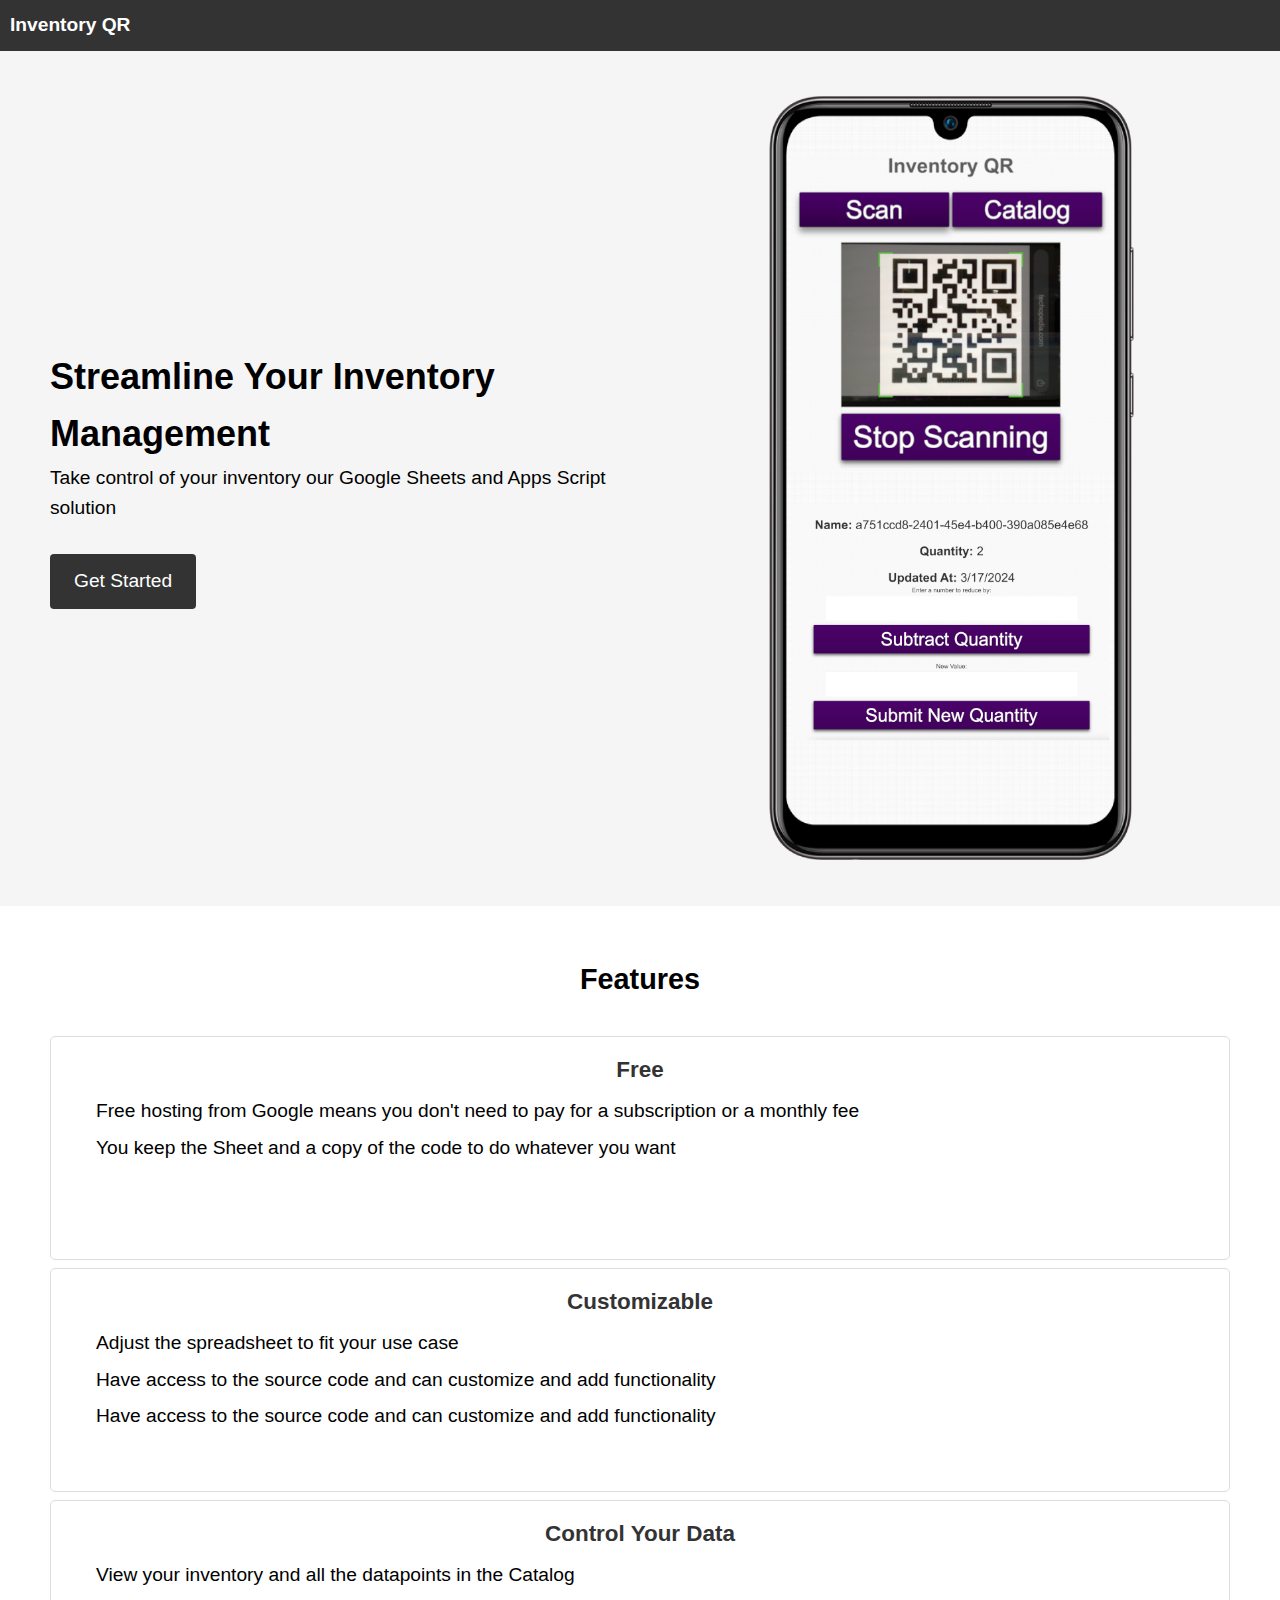
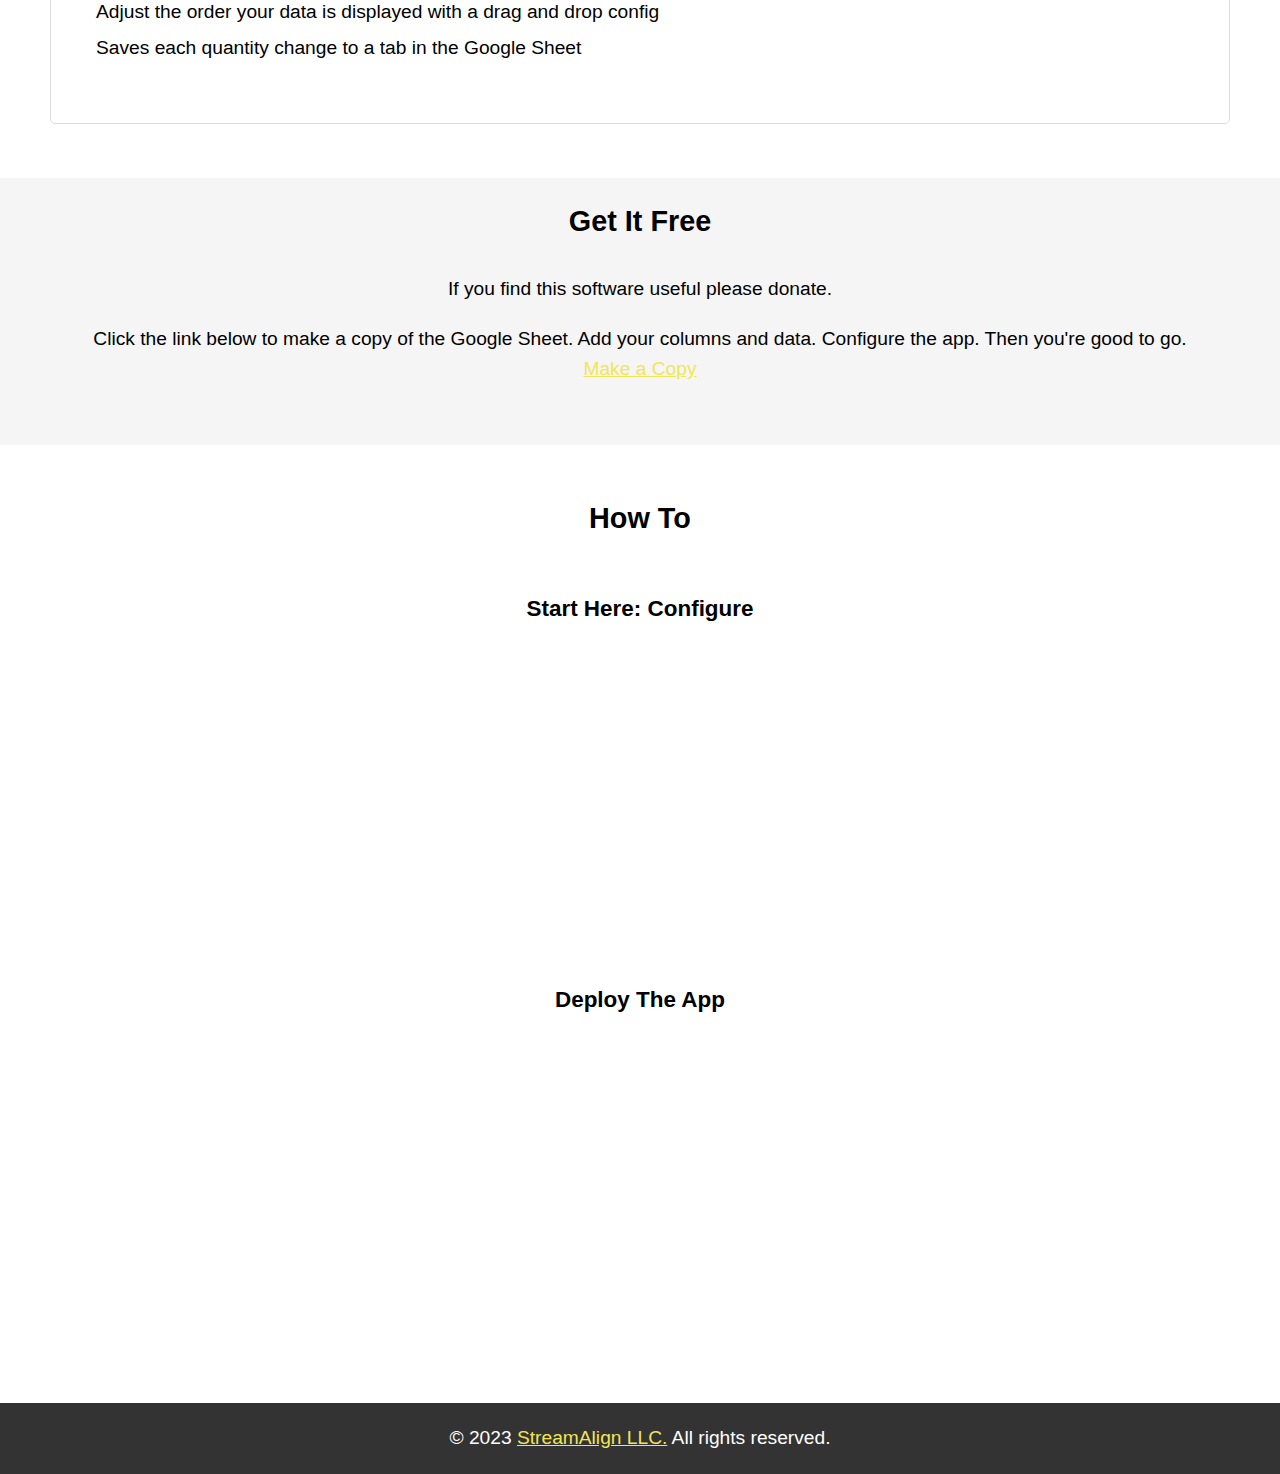
==== index.html @ 80622586 "feat(index): anchor color add anchor to streamalign site" ====
<!DOCTYPE html>
<html lang="en">

<head>
    <meta charset="UTF-8">
    <meta name="viewport" content="width=device-width, initial-scale=1.0">
    <title>Inventory App with Google Sheets</title>
    <link rel="stylesheet" href="styles.css">
</head>

<body>
    <header>
        <nav>
            <div class="logo">Inventory QR</div>
        </nav>
    </header>

    <main>
        <section class="hero">
            <div class="hero-content">
                <h1>Streamline Your Inventory Management</h1>
                <p>Take control of your inventory our Google Sheets and Apps Script solution</p>
                <a href="#getItFree" class="cta-btn">Get Started</a>
            </div>
            <div class="hero-image">
                <img src="phone2.png" alt="Inventory App">
            </div>
        </section>

        <section class="features">
            <h2>Features</h2>
            <div class="features-container">
                <div class="feature-item">
                    <h3>Free</h3>
                    <div class="feature-item-body">
                        <ul>
                            <li>Free hosting from Google means you don't need to pay for a subscription or a monthly fee</li>
                            <li>You keep the Sheet and a copy of the code to do whatever you want</li>
                        </ul>
                    </div>
                </div>

                <div class="feature-item">
                    <h3>Customizable</h3>
                    <div>
                        <ul>
                            <li>Adjust the spreadsheet to fit your use case</li>
                            <li>Have access to the source code and can customize and add functionality</li>
                            <li>Have access to the source code and can customize and add functionality</li>
                        </ul>
                    </div>
                </div>
                
                <div class="feature-item">
                        <h3>Control Your Data</h3>
                        <div class="feature-item-body">
                            <ul>
                                <li>View your inventory and all the datapoints in the Catalog</li>
                                <li>Adjust the order your data is displayed with a drag and drop config</li>
                                <li>Saves each quantity change to a tab in the Google Sheet</li>
                            </ul>
                        </div>
                    </div>
            </div>
        </section>


        <section id="getItFree" class="cta">
            <h2>Get It Free</h2>
            <div class="testimonial">
                <section><p>If you find this software useful please donate.</p></section>
                <section>
                    <p>Click the link below to make a copy of the Google Sheet. Add your columns and data. Configure the
                        app. Then
                        you're good to go.</p>
                    <a href="https://docs.google.com/spreadsheets/d/1C4xW5SJRwHfSKHa8qLurncrqwByBLOM_CRbn1liE3xE/copy">Make
                        a Copy</a>
                </section>
            </div>
        </section>

        <section class="features">
            <h2>How To</h2>
            <div class="features-container">
                <div class="feature-item-video">
                    <h3>Start Here: Configure</h3>
                    <div class="responsive-iframe">
                        <iframe src="https://www.youtube.com/embed/zCBv47qmKzY" title="Get Started with Inventory QR" frameborder="0" allow="accelerometer; autoplay; clipboard-write; encrypted-media; gyroscope; picture-in-picture" allowfullscreen></iframe>

                    </div>
                </div>

                <div class="feature-item-video">
                    <h3>Deploy The App</h3>
                    <div class="responsive-iframe">
                        <iframe src="https://www.youtube.com/embed/4u5PqYzSaCQ" title="Deploy Inventory QR Web Application" frameborder="0" allow="accelerometer; autoplay; clipboard-write; encrypted-media; gyroscope; picture-in-picture" allowfullscreen></iframe>

                    </div>
                </div>
                
                <!-- <div class="feature-item">
                    <h3>How To Use</h3>
                    <div class="feature-item-body">
                        Show scan
                        Show change quantity
                        Show catalog

                    </div>
                </div> -->
            </div>

        </section>
    </main>

    <footer>
        <p>&copy; 2023 <a href="http://streamalign.io">StreamAlign LLC.</a> All rights reserved.</p>
    </footer>

    <script src='https://storage.ko-fi.com/cdn/scripts/overlay-widget.js'></script>
    <script>
        kofiWidgetOverlay.draw('howardluong', {
            'type': 'floating-chat',
            'floating-chat.donateButton.text': 'Donate',
            'floating-chat.donateButton.background-color': '#00b9fe',
            'floating-chat.donateButton.text-color': '#fff'
        });
    </script>
</body>

</html>
---- styles.css ----
/* Reset and general styles */
* {
    box-sizing: border-box;
    margin: 0;
    padding: 0;
}

body {
    font-family: Arial, sans-serif;
    line-height: 1.6;
    font-size: 1.2em;
}

/* Header styles */
header {
    background-color: #333;
    color: #fff;
    padding: 10px;
}

nav {
    display: flex;
    justify-content: space-between;
    align-items: center;
}

.logo {
    font-weight: bold;
}

.donate-btn {
    background-color: #fff;
    color: #333;
    text-decoration: none;
    padding: 8px 16px;
    border-radius: 4px;
}

/* Hero section styles */
.hero {
    display: flex;
    justify-content: center;
    align-items: center;
    padding: 50px;
    background-color: #f5f5f5;

    height: 95vh;
}

.hero-content {
    max-width: 50%;
    margin-right: 2rem;
}

.hero-content h1 {
    font-size: 36px;
}

.hero-content p {
    margin-bottom: 30px;
}

.cta-btn {
    display: inline-block;
    background-color: #333;
    color: #fff;
    text-decoration: none;
    padding: 12px 24px;
    border-radius: 4px;
}

.cta {
    background-color: #f5f5f5;
    padding: 20px;
    text-align: center;

}

.cta h2 {
    margin-bottom: 30px;
}


/* Features section styles */
.features {
    padding: 50px;
    text-align: center;
}

.features-container {
    display: flex;
    align-items: center;
    justify-content: center;
}

.features h2 {
    margin-bottom: 30px;
}

.features ul {
    list-style: none;
}

.features li {
    margin: 10px 20px 0px 0px;
    line-height: 1.4em;
}

/* Testimonials section styles */
.testimonials {
    padding: 50px;
    background-color: #f5f5f5;
    text-align: center;
}

.testimonial blockquote {
    font-style: italic;
    margin-bottom: 20px;
}

.testimonial cite {
    font-weight: bold;
}

div.testimonial {
    margin-bottom: 40px;
}

.testimonial section  {
    margin-bottom: 1em;    
}

/* Footer styles */
footer {
    background-color: #333;
    color: #fff;
    padding: 20px;
    text-align: center;
}

.hero-image {
    display: flex;
    align-items: center;
    justify-content: center;
    img {
        width: 70%;
        max-width: 600px;
    }
}

/* Features section enhancements */
.feature-item {
    background-color: #fff;
    border: 1px solid #ddd;
    border-radius: 5px;
    padding: 15px 45px;
    margin-bottom: 20px;
    text-align: left;
    width: 35%;
    height: 20rem;
    margin: 0 1rem;
}

/* Responsive styles */
@media screen and (max-width: 1400px) {
    .features-container {
        display: flex;
        flex-direction: column;
        align-items: center;
        justify-content: center;
    }

    .feature-item {
        margin: .25rem;
        height: 14rem;
        width: 100%;
    }
}

@media screen and (max-width: 768px) {

    /* Adjustments for tablets and small screens */
    nav {
        flex-direction: column;
    }

    .hero {
        flex-direction: column;
        text-align: center;
    }

    .hero-content {
        max-width: 100%;
        margin-bottom: 20px;
        margin-right: 0;

    }

    .features ul {
        flex-direction: column;
    }

    .hero-image {
        img {
            width: 60%;
        }
    }

    .feature-item {
        margin: .25rem;
        height: 24rem;
        width: 100%;
    }

    .features-container {
        display: flex;
        flex-direction: column;
        align-items: center;
        justify-content: center;
    }
}

@media screen and (max-width: 480px) {

    /* Adjustments for mobile phones */
    header,
    .donate-btn,
    .cta-btn,
    footer {
        padding: 10px;
    }

    .hero {
        padding: 0px;
        justify-content: flex-start;
    }

    .features,
    .testimonials {
        padding: 20px;
    }

    .features li {
        margin: 10px 20px 0px 0px;
        line-height: 1.4em;
    }

    .hero-image {
        img {
            width: 40%;
        }
    }

    .feature-item {
        padding: 15px;
        height: 24rem;
        width: 100%;
    }

    .hero-content {
        max-width: 100%;
        margin-bottom: 20px;
        margin-right: 0;

    }

    .features-container {
        display: flex;
        flex-direction: column;
        align-items: center;
        justify-content: center;
    }
}

.feature-item h3 {
    color: #333;
    /* Darker text for heading */
    margin-bottom: 10px;
    /* Space below heading */
    text-align: center;
}

.feature-detail {
    background-color: #f9f9f9;
    /* Slightly different background for detail */
    padding: 10px;
    /* Padding for detail section */
    border-top: 1px solid #eee;
    /* Border to separate detail section */
    margin-top: 10px;
    /* Space above the detail section */
}

.feature-item-video {
    max-width: 560px; /* This limits the maximum width */
    width: 100%; /* Ensures it takes up max 100% of the parent width */
    margin: 20px;
}

.responsive-iframe {
    position: relative;
    width: 100%;
    padding-top: 56.25%; /* 16:9 Aspect Ratio */
}

.responsive-iframe iframe {
    position: absolute;
    top: 0;
    left: 0;
    width: 100%;
    height: 100%;
    border: 0;
}

a {
    color: #f2e555;
}
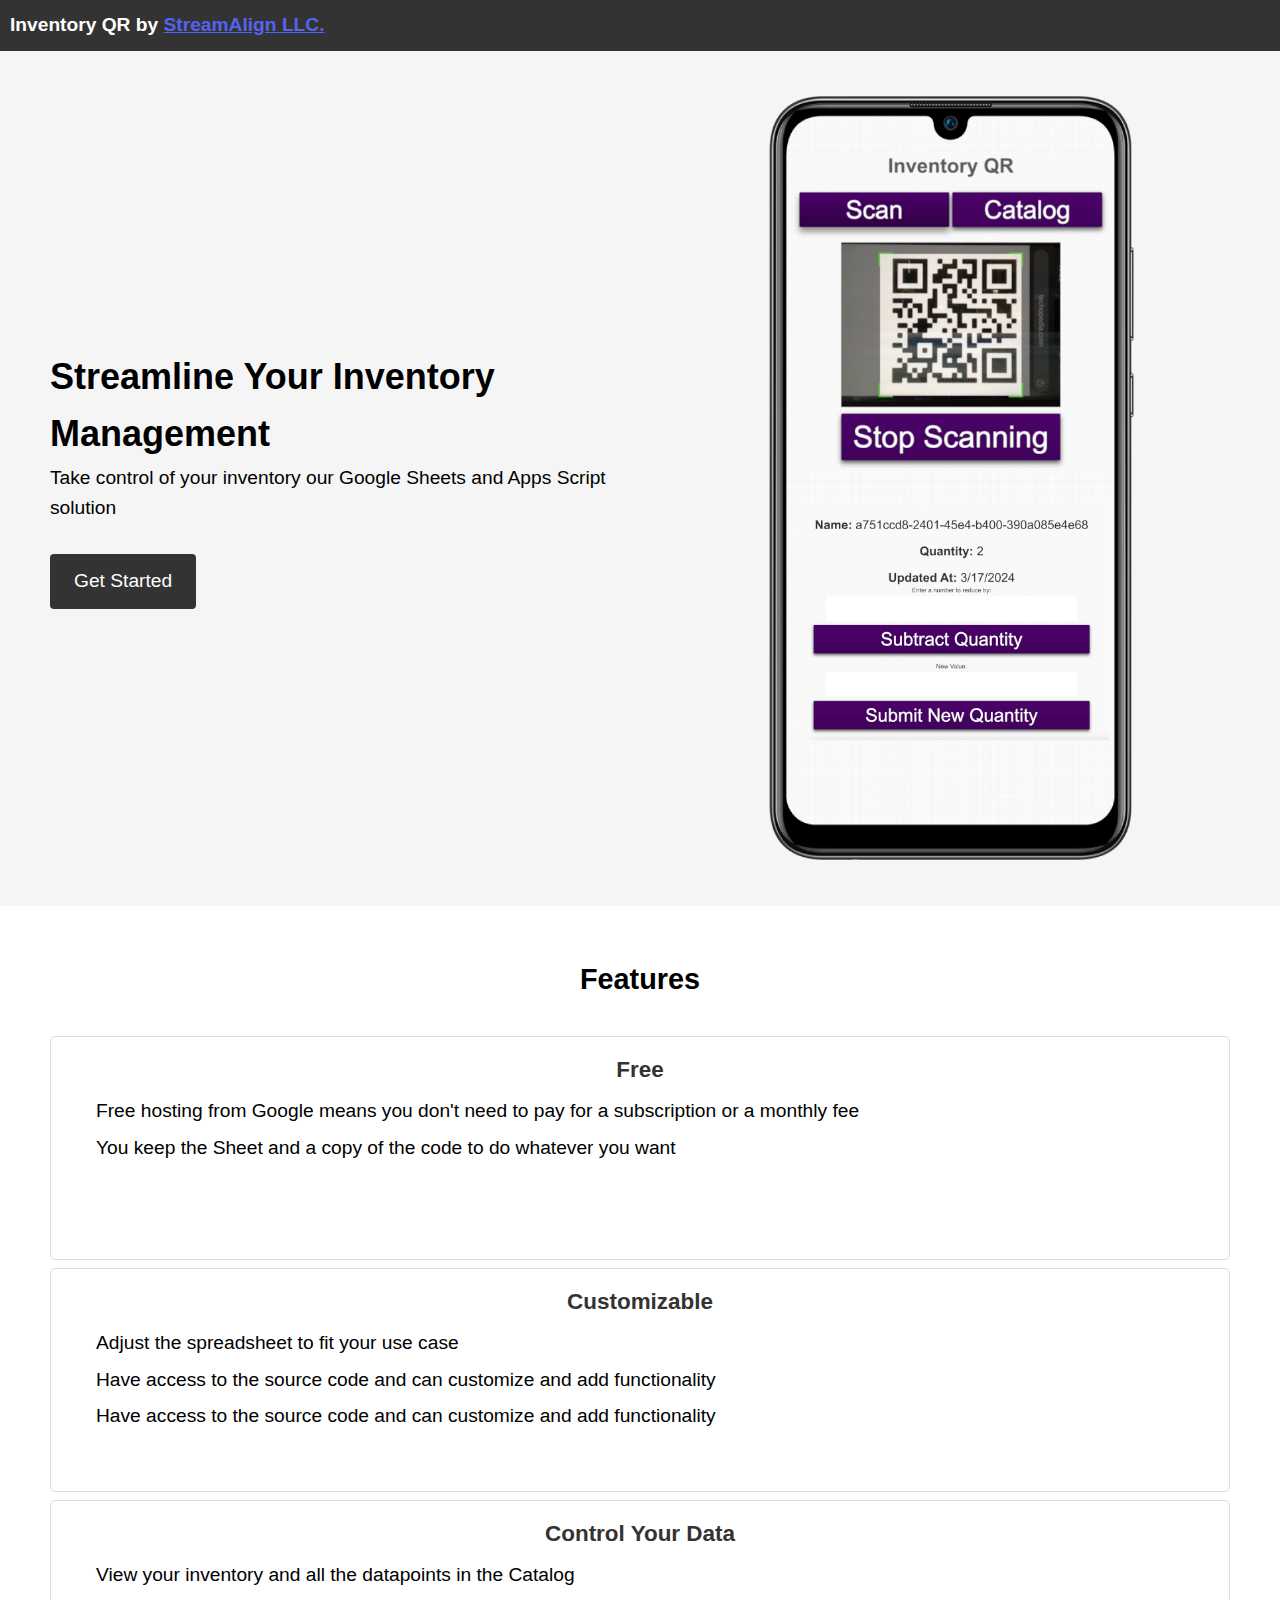
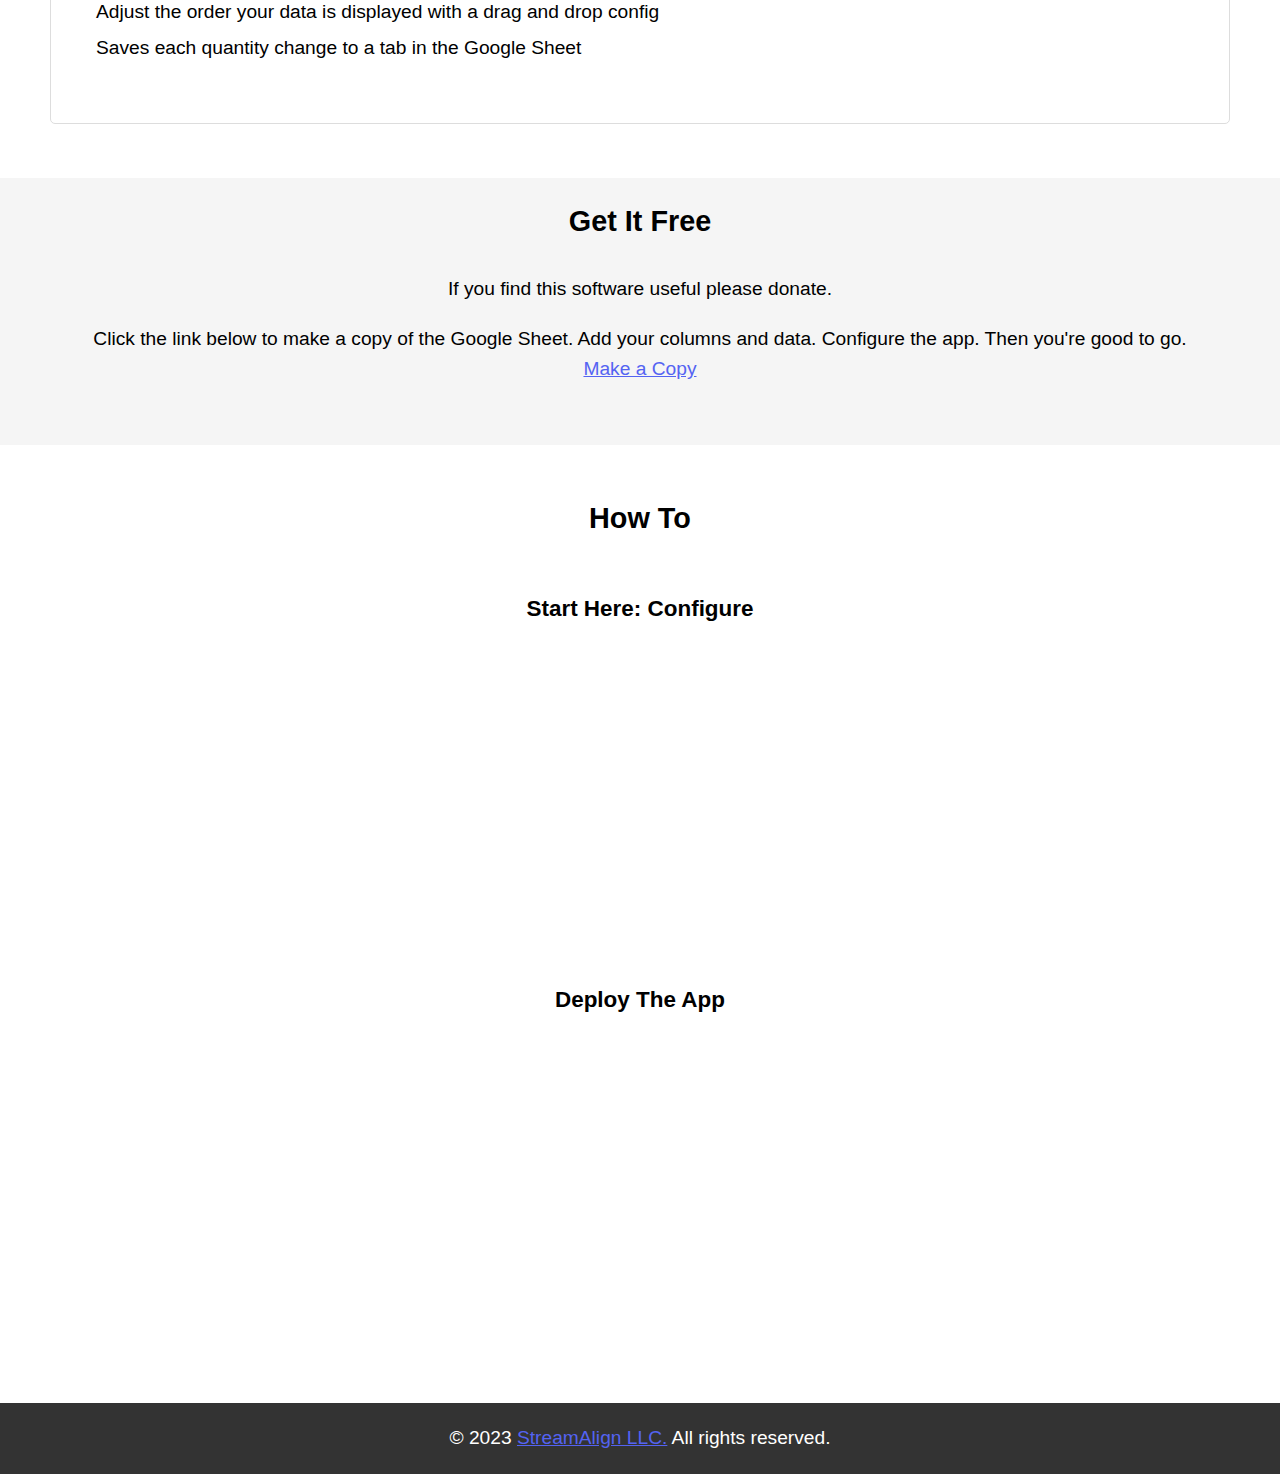
==== commit 11a811a8: "feat(index): add more streamalign links" ====
--- a/index.html
+++ b/index.html
@@ -11,7 +11,7 @@
 <body>
     <header>
         <nav>
-            <div class="logo">Inventory QR</div>
+            <div class="logo">Inventory QR by <a href="http://streamalign.io">StreamAlign LLC.</a></div>
         </nav>
     </header>
 
--- a/styles.css
+++ b/styles.css
@@ -313,5 +313,5 @@
 }
 
 a {
-    color: #f2e555;
+    color: #5463f2;
 }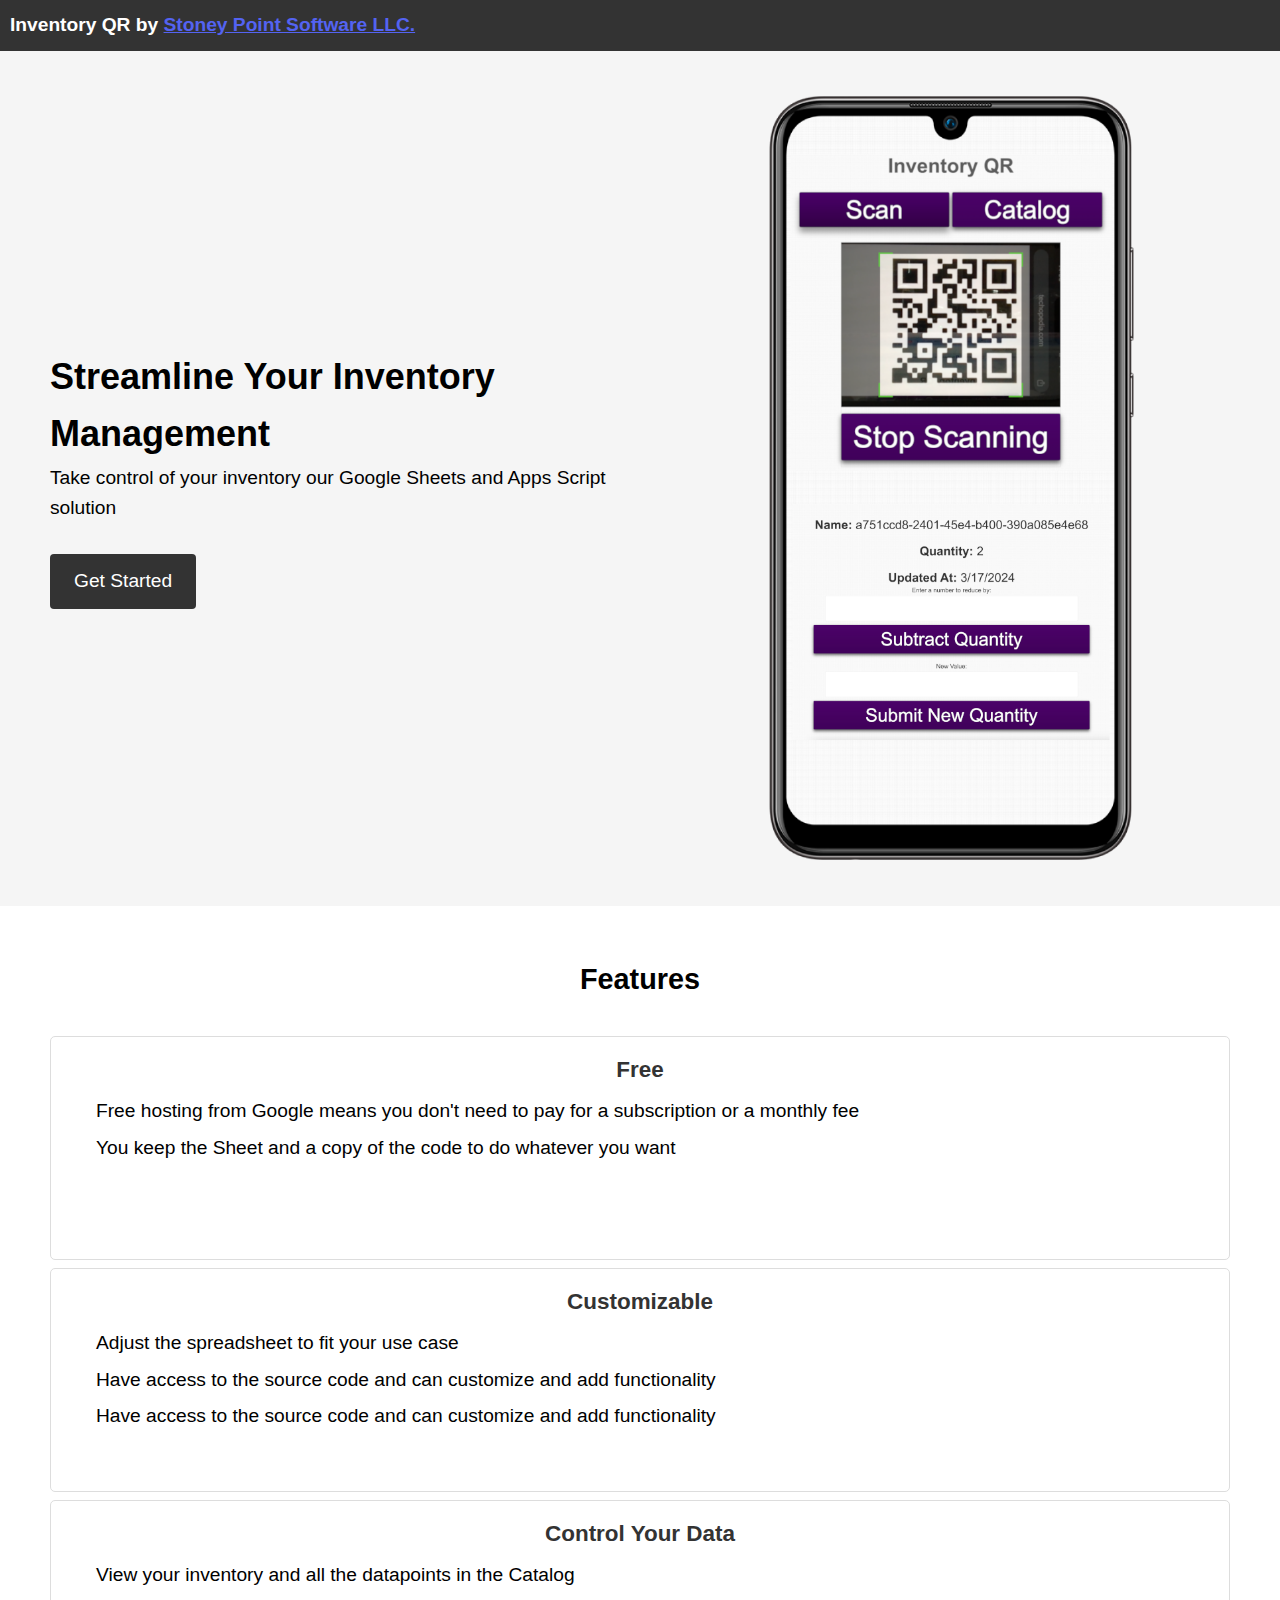
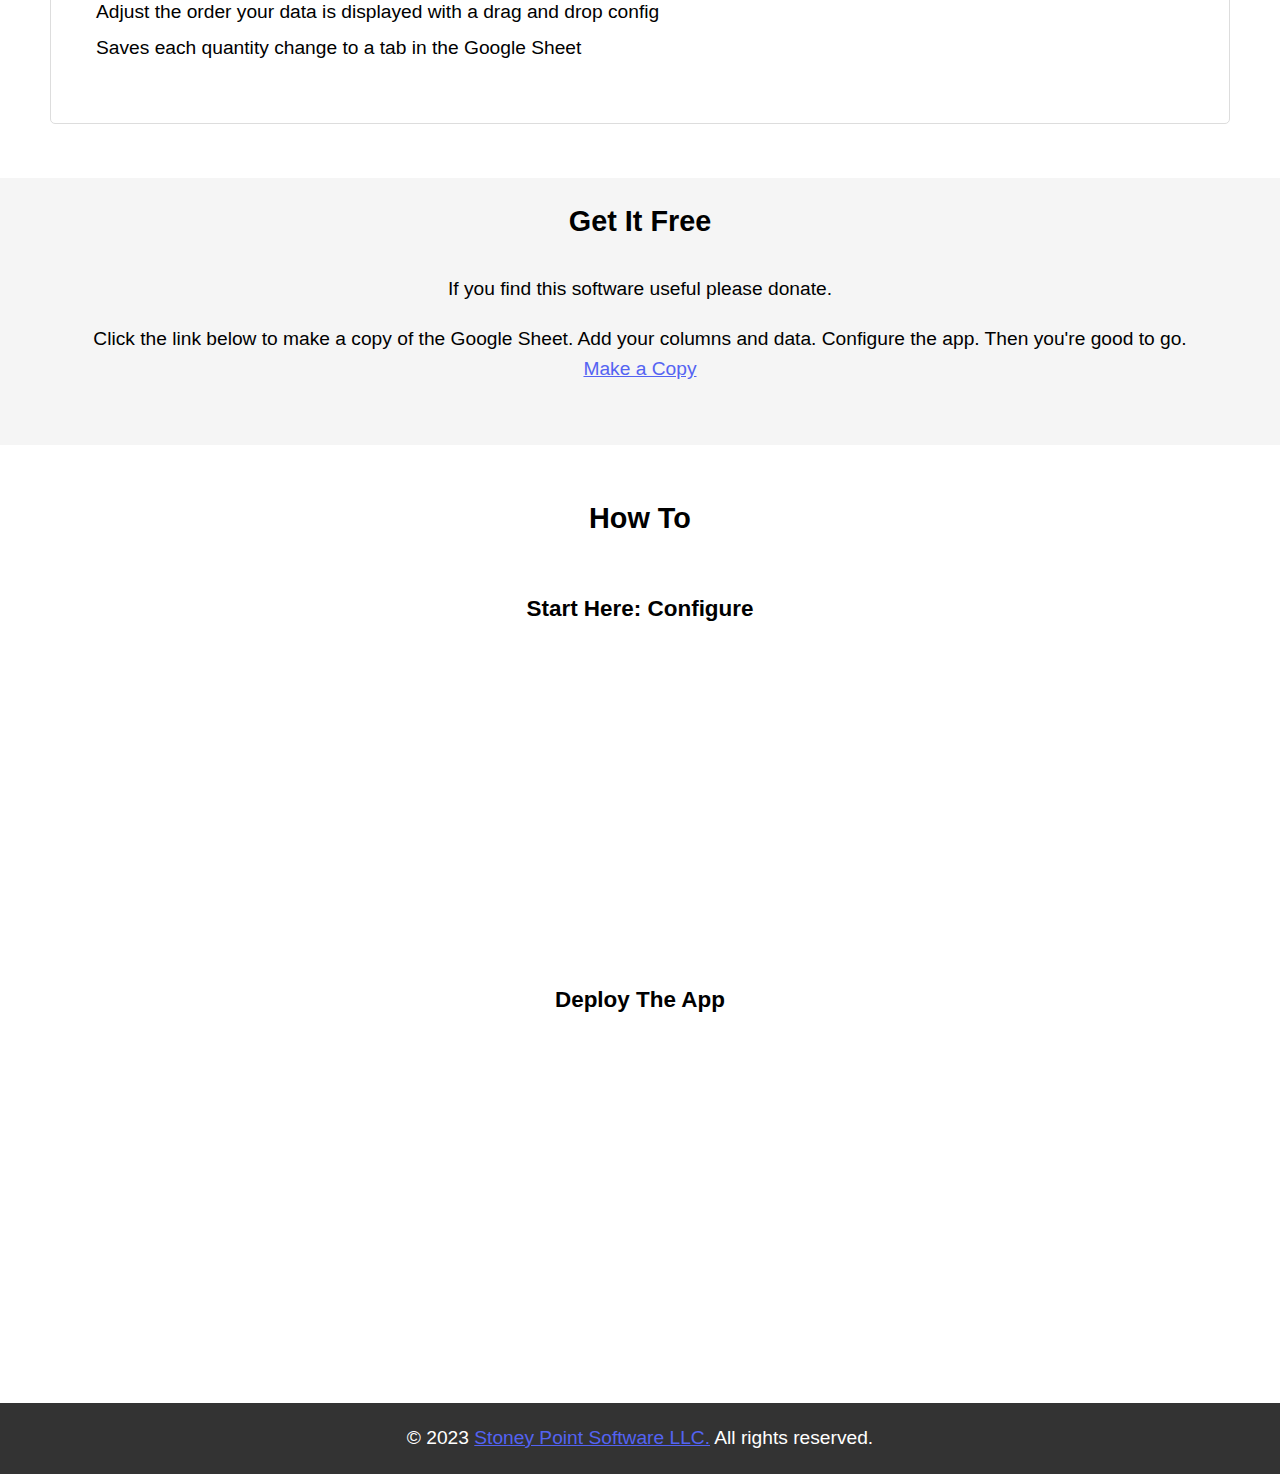
==== commit c9a816cd: "feat(index): update business name" ====
--- a/index.html
+++ b/index.html
@@ -11,7 +11,7 @@
 <body>
     <header>
         <nav>
-            <div class="logo">Inventory QR by <a href="http://streamalign.io">StreamAlign LLC.</a></div>
+            <div class="logo">Inventory QR by <a href="http://stoneypointsoftware.com">Stoney Point Software LLC.</a></div>
         </nav>
     </header>
 
@@ -113,7 +113,7 @@
     </main>
 
     <footer>
-        <p>&copy; 2023 <a href="http://streamalign.io">StreamAlign LLC.</a> All rights reserved.</p>
+        <p>&copy; 2023 <a href="http://stoneypointsoftware.com">Stoney Point Software LLC.</a> All rights reserved.</p>
     </footer>
 
     <script src='https://storage.ko-fi.com/cdn/scripts/overlay-widget.js'></script>
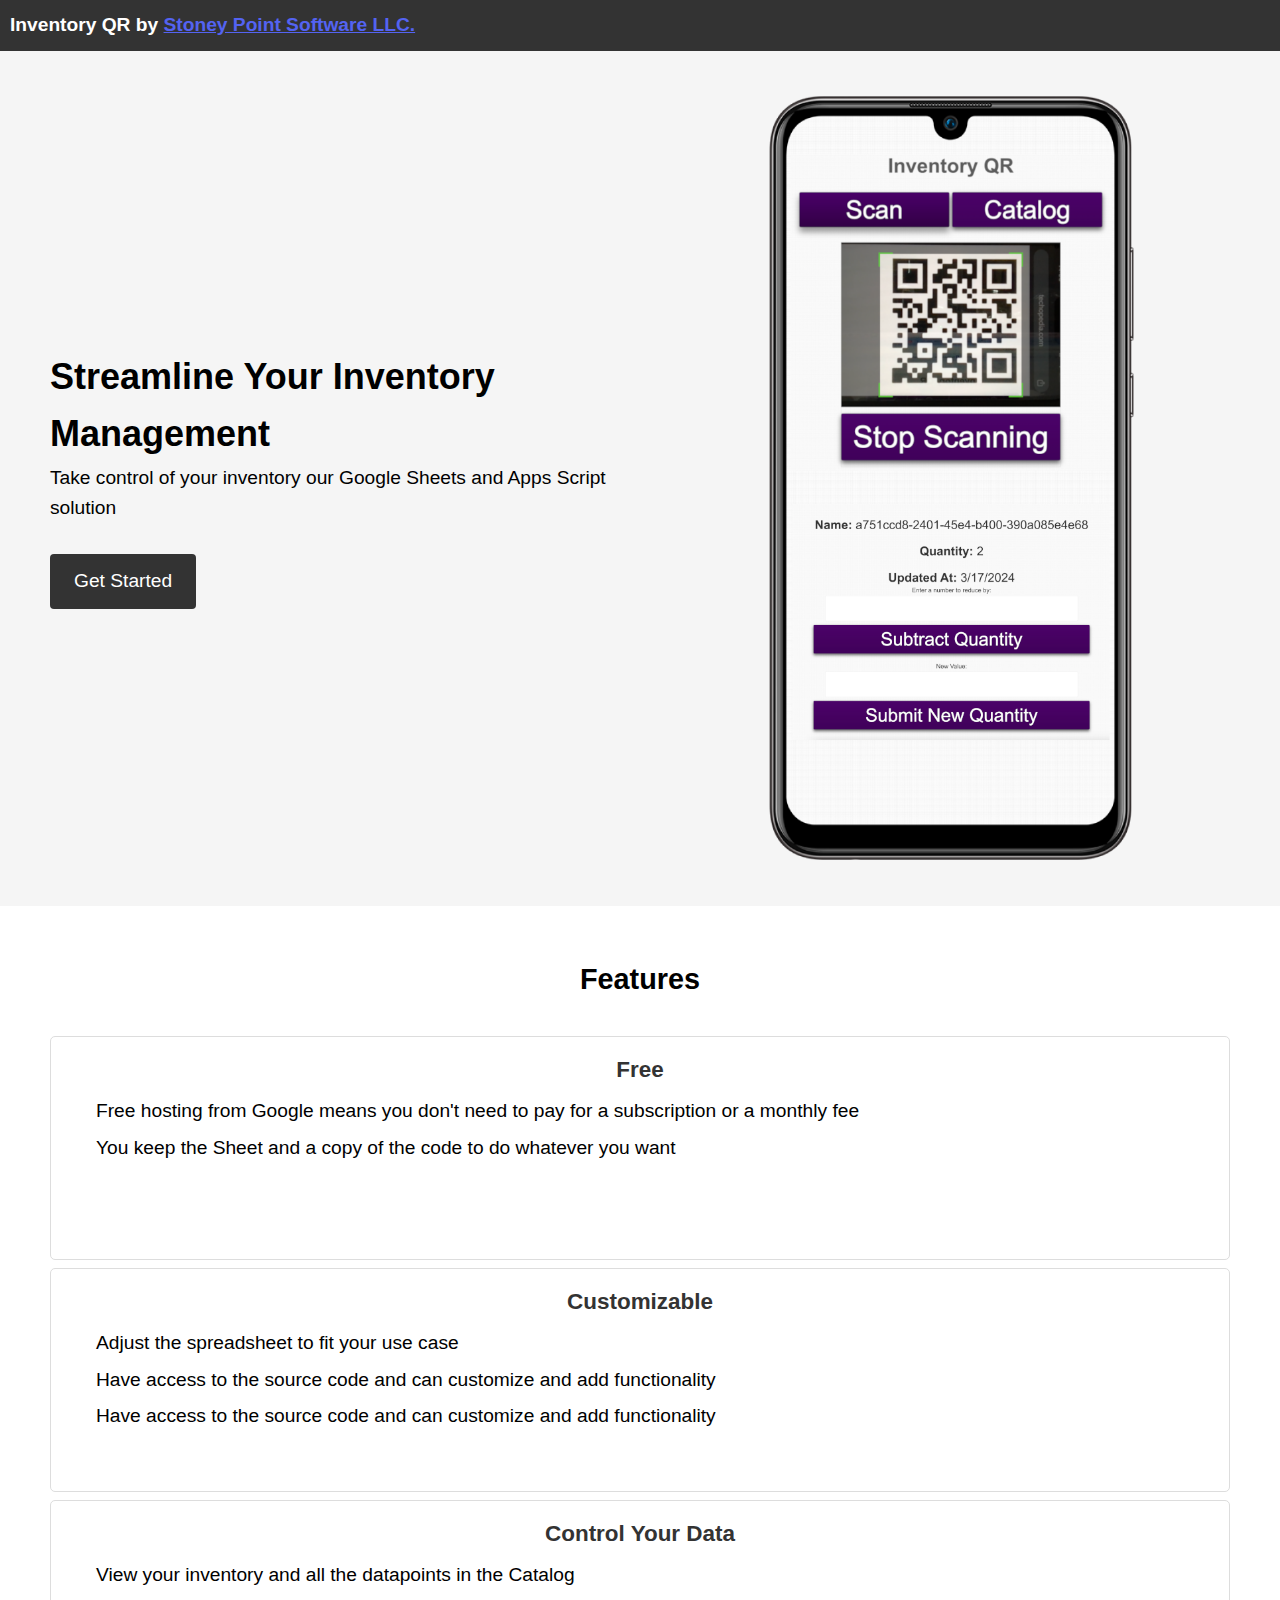
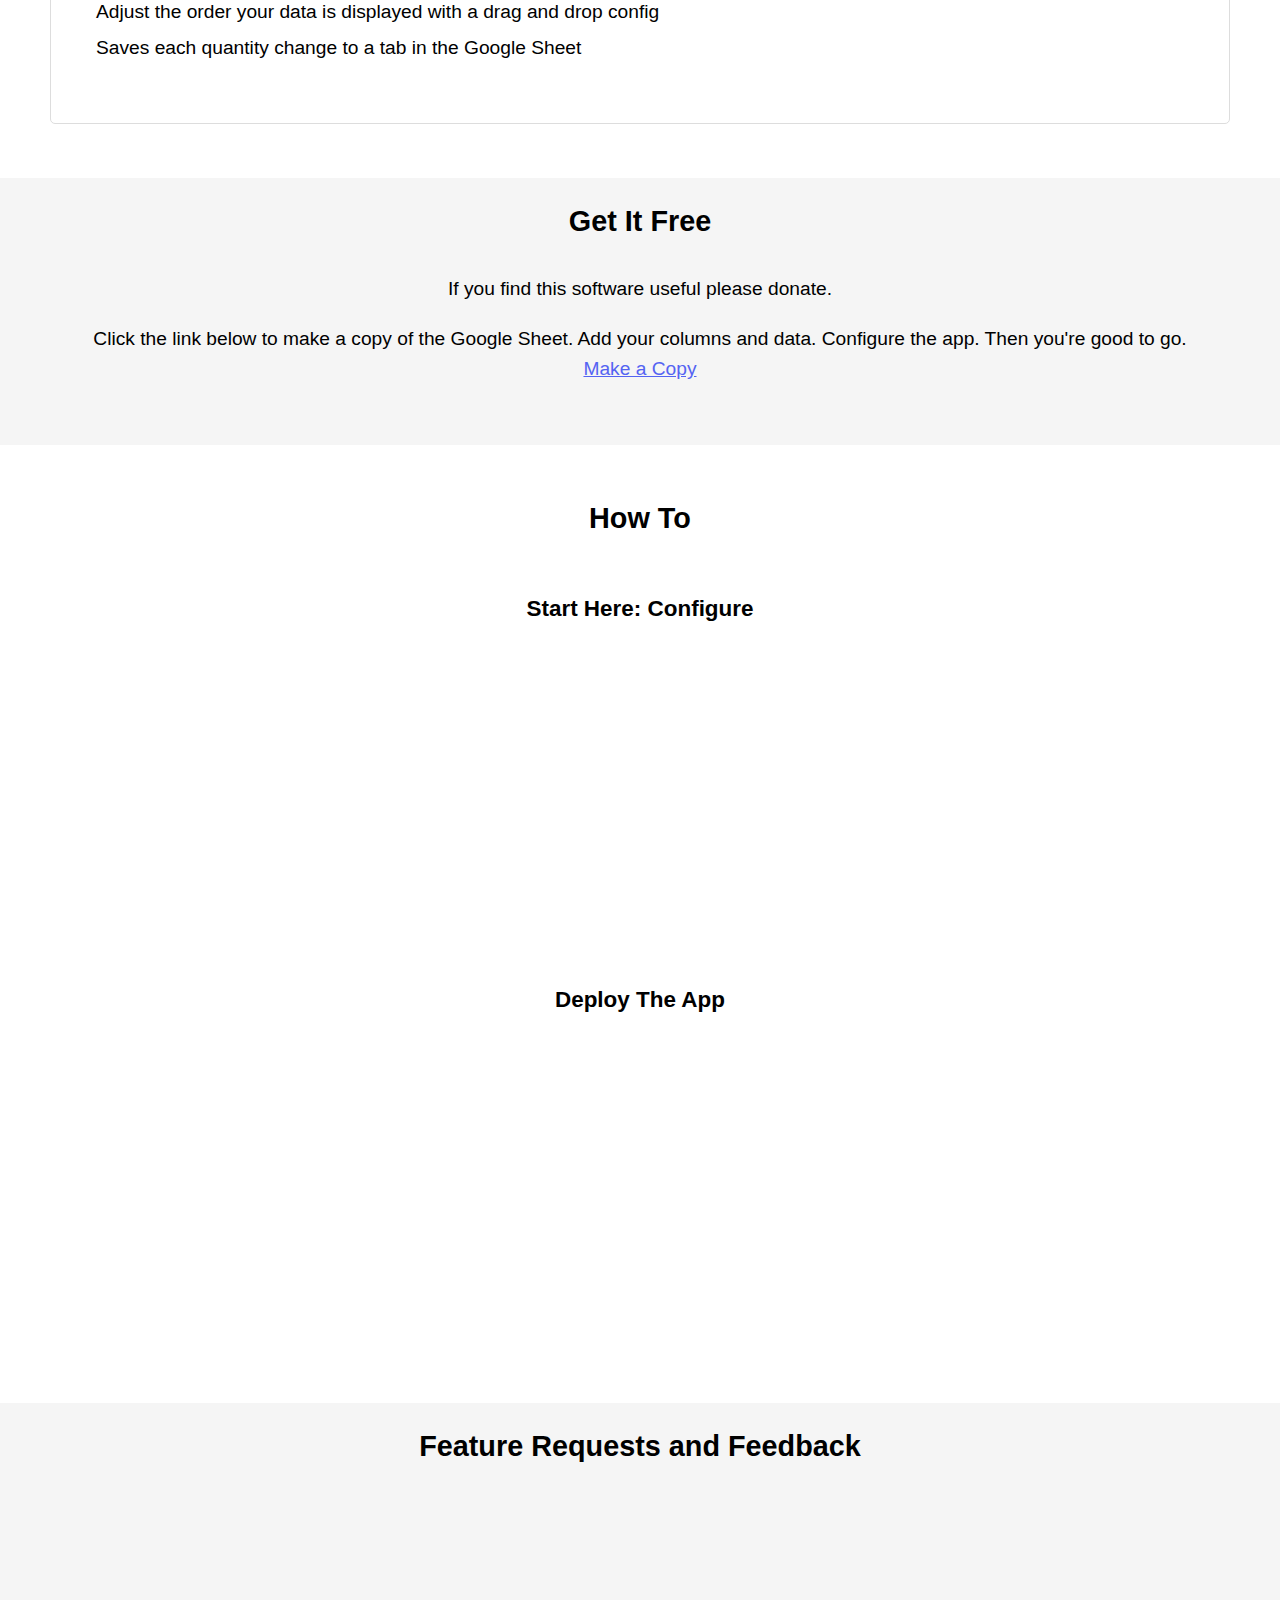
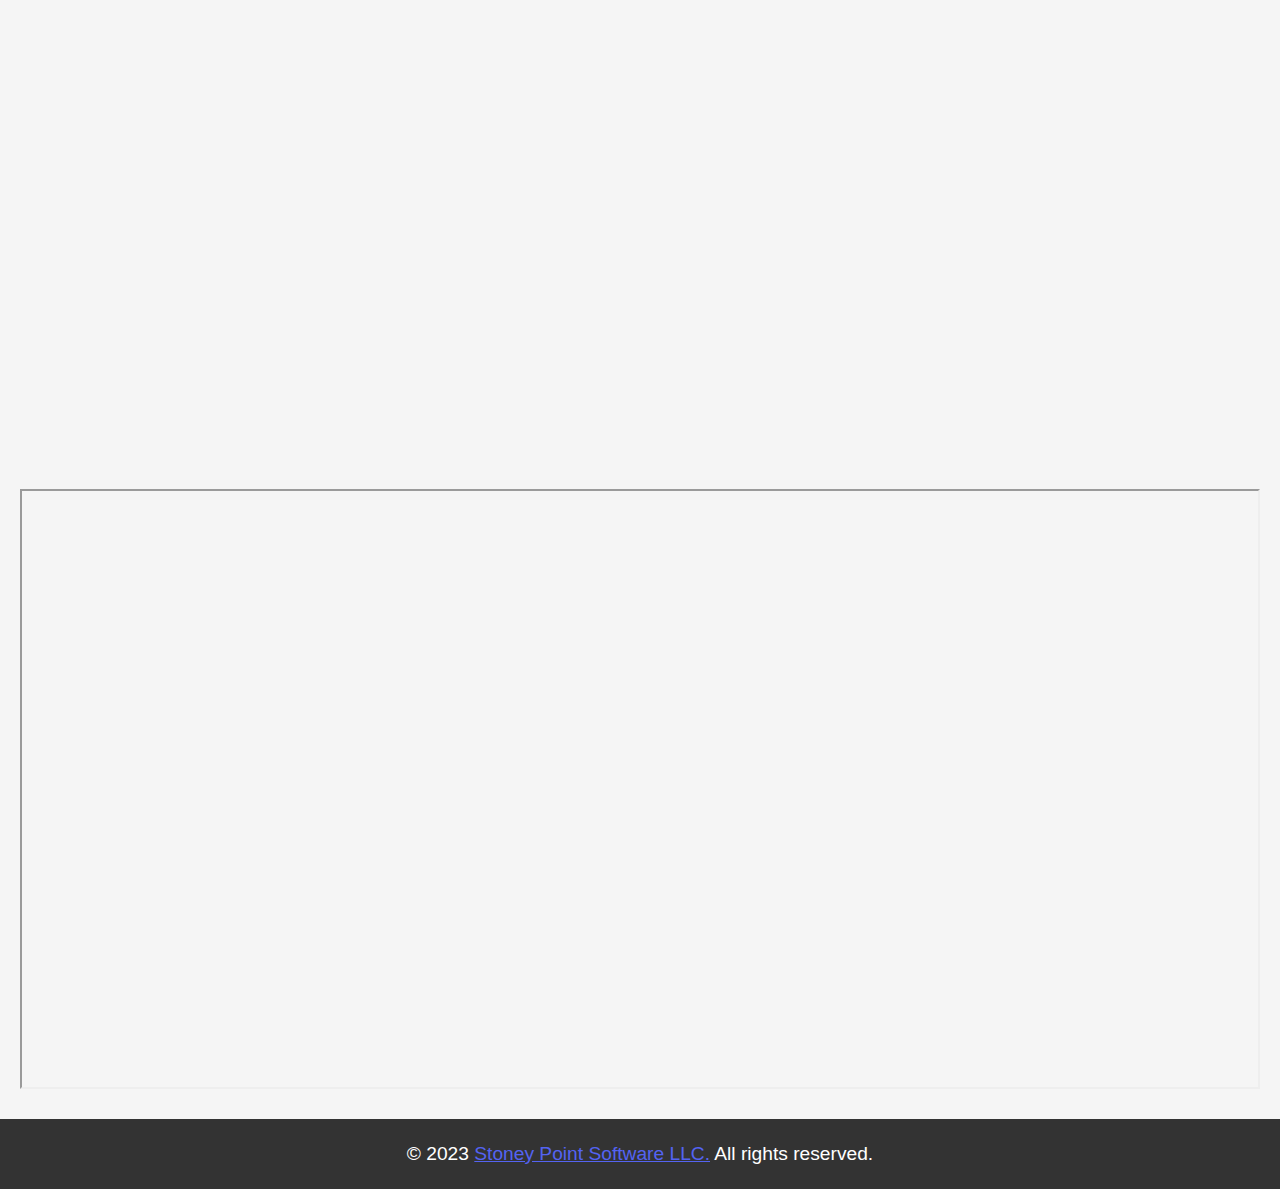
==== commit b51a79e9: "feat(index): add google form and google response sheet" ====
--- a/index.html
+++ b/index.html
@@ -110,6 +110,22 @@
             </div>
 
         </section>
+
+        <section class="feedback">
+            <h2>Feature Requests and Feedback</h2>
+            <div id="" style="width: 100%; max-width: 100%;">
+                <iframe src="https://docs.google.com/forms/d/e/1FAIpQLSeLBhEibbhmoh-R_Uc6yl6_xf13189TiF_fYsCiDEuKHfUBRQ/viewform?embedded=true" width="100%" height="610" frameborder="0" marginheight="0" marginwidth="0">Loading…</iframe>
+            </div>
+
+            <div>
+                <iframe 
+                    src="https://docs.google.com/spreadsheets/d/e/2PACX-1vTskBIWc2G4hBQn-eId-kaoC-N44UAaAiUh2fYsGTyhIocmor7YCdvxGiCTF0h0rUx7eqLExyjpEVbp/pubhtml?gid=1061001640&amp;single=true&amp;widget=true&amp;headers=false" 
+                    width="100%" 
+                    height="600">
+                </iframe>
+
+            </div>
+        </section>
     </main>
 
     <footer>
@@ -125,6 +141,10 @@
             'floating-chat.donateButton.text-color': '#fff'
         });
     </script>
+
+    <!-- 100% privacy-first analytics -->
+    <script data-collect-dnt="true" async src="https://scripts.simpleanalyticscdn.com/latest.js"></script>
+
 </body>
 
 </html>--- a/styles.css
+++ b/styles.css
@@ -82,12 +82,18 @@
 
 
 /* Features section styles */
-.features {
+.features, .feedback {
     padding: 50px;
     text-align: center;
 }
 
-.features-container {
+.feedback {
+    background-color: #f5f5f5;
+    padding: 20px;
+    text-align: center;
+}
+
+.features-container, #feedback {
     display: flex;
     align-items: center;
     justify-content: center;
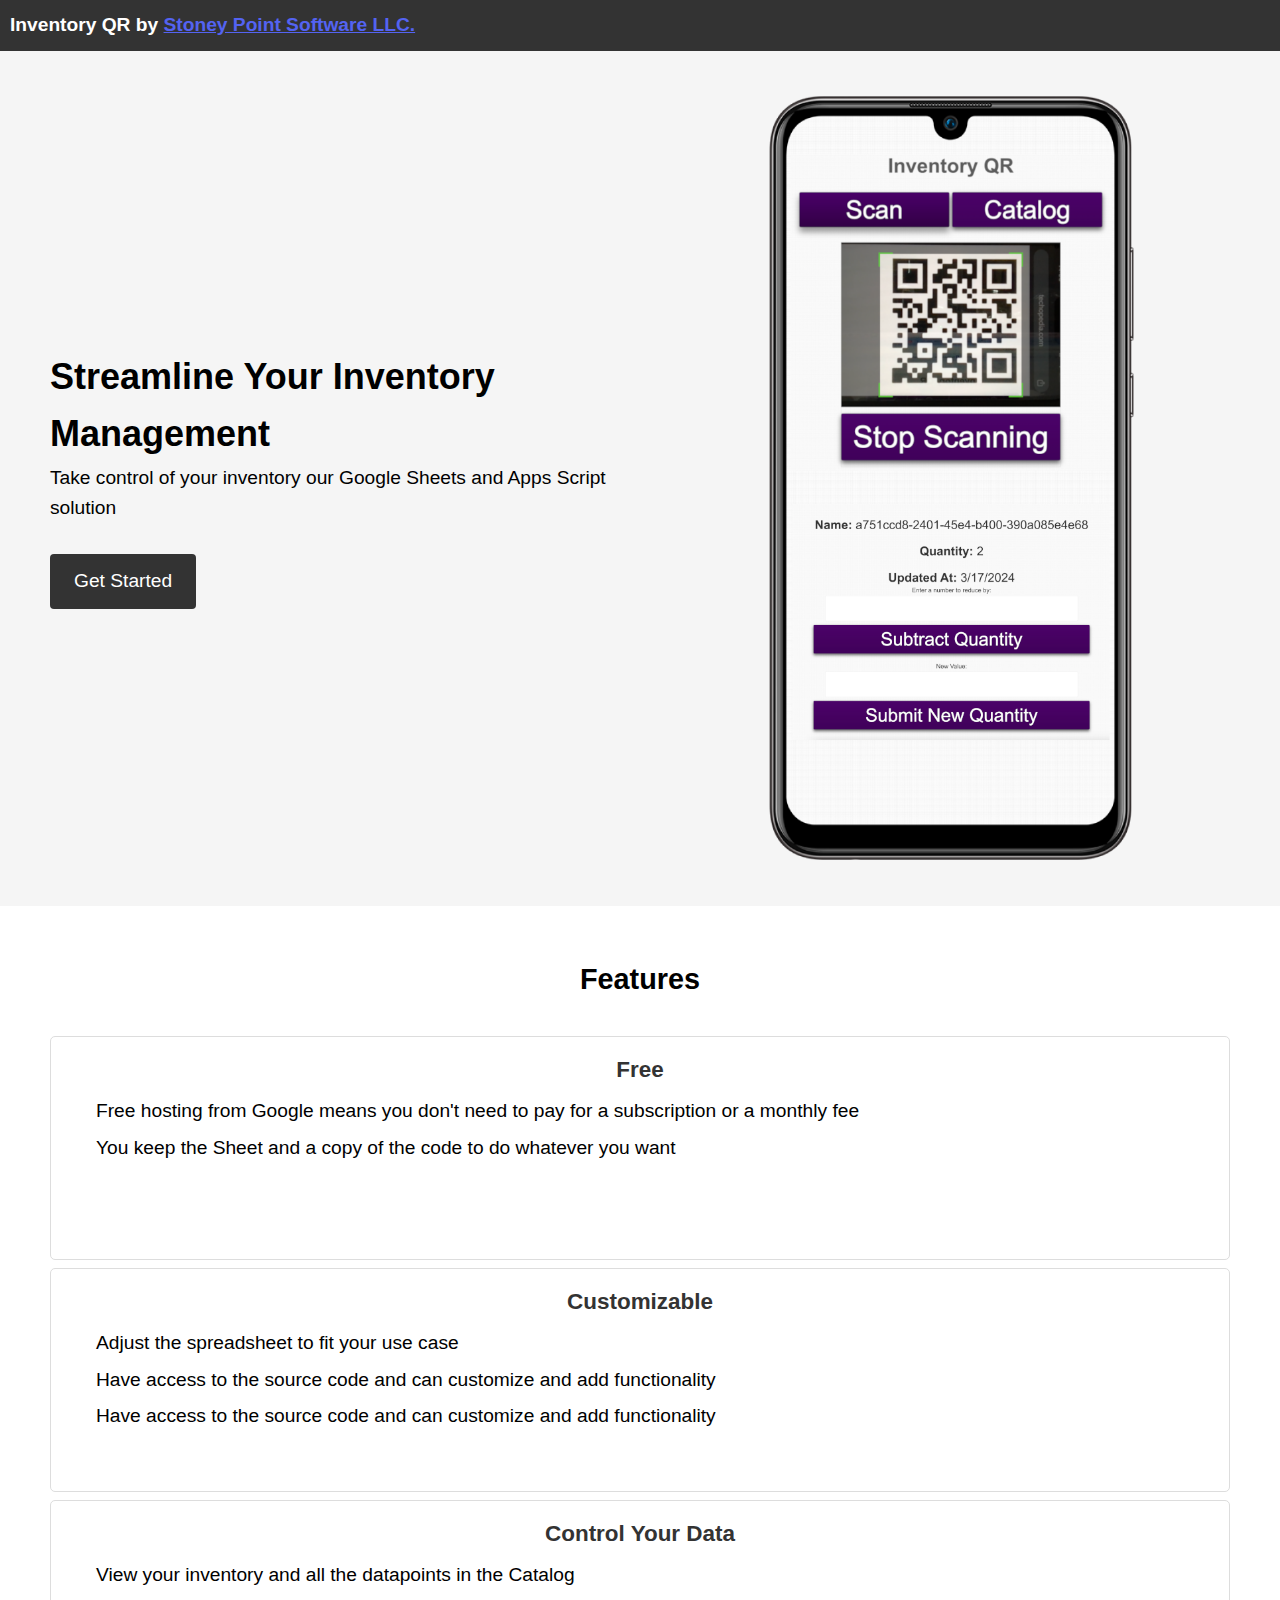
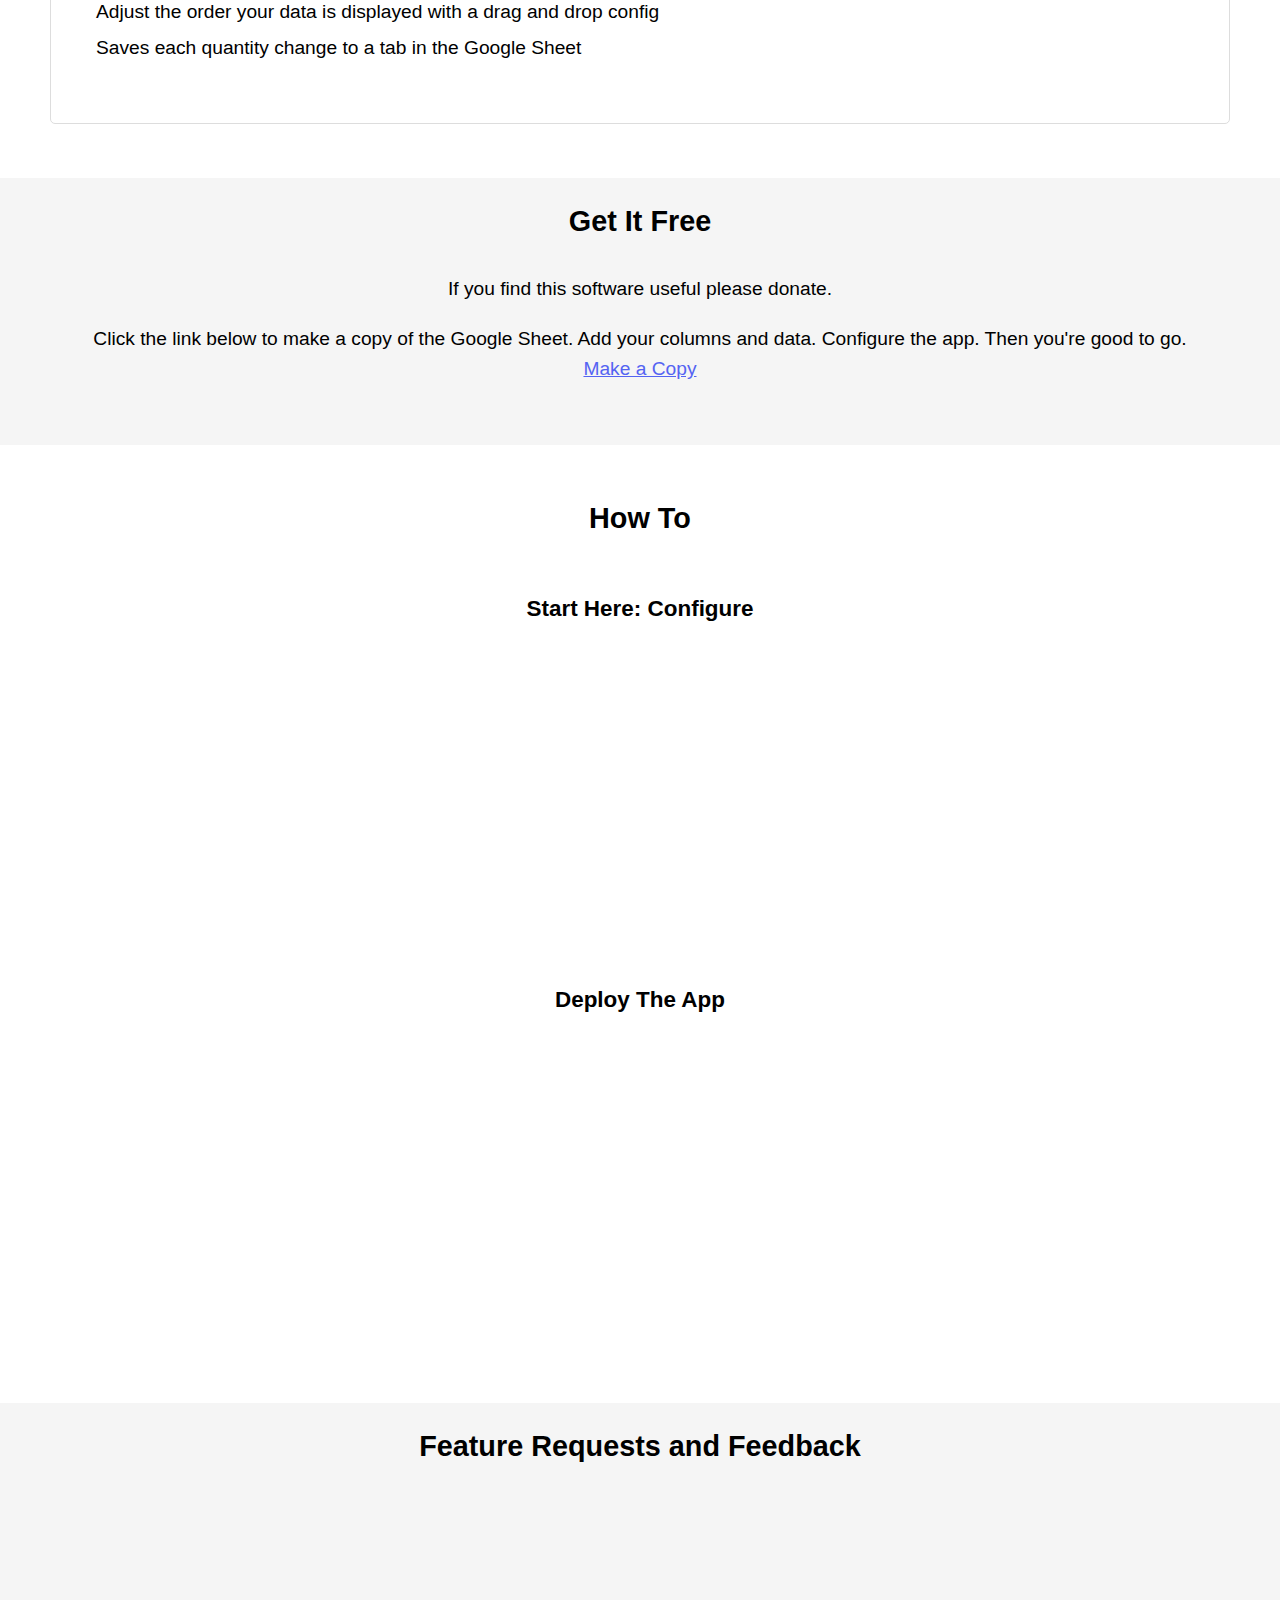
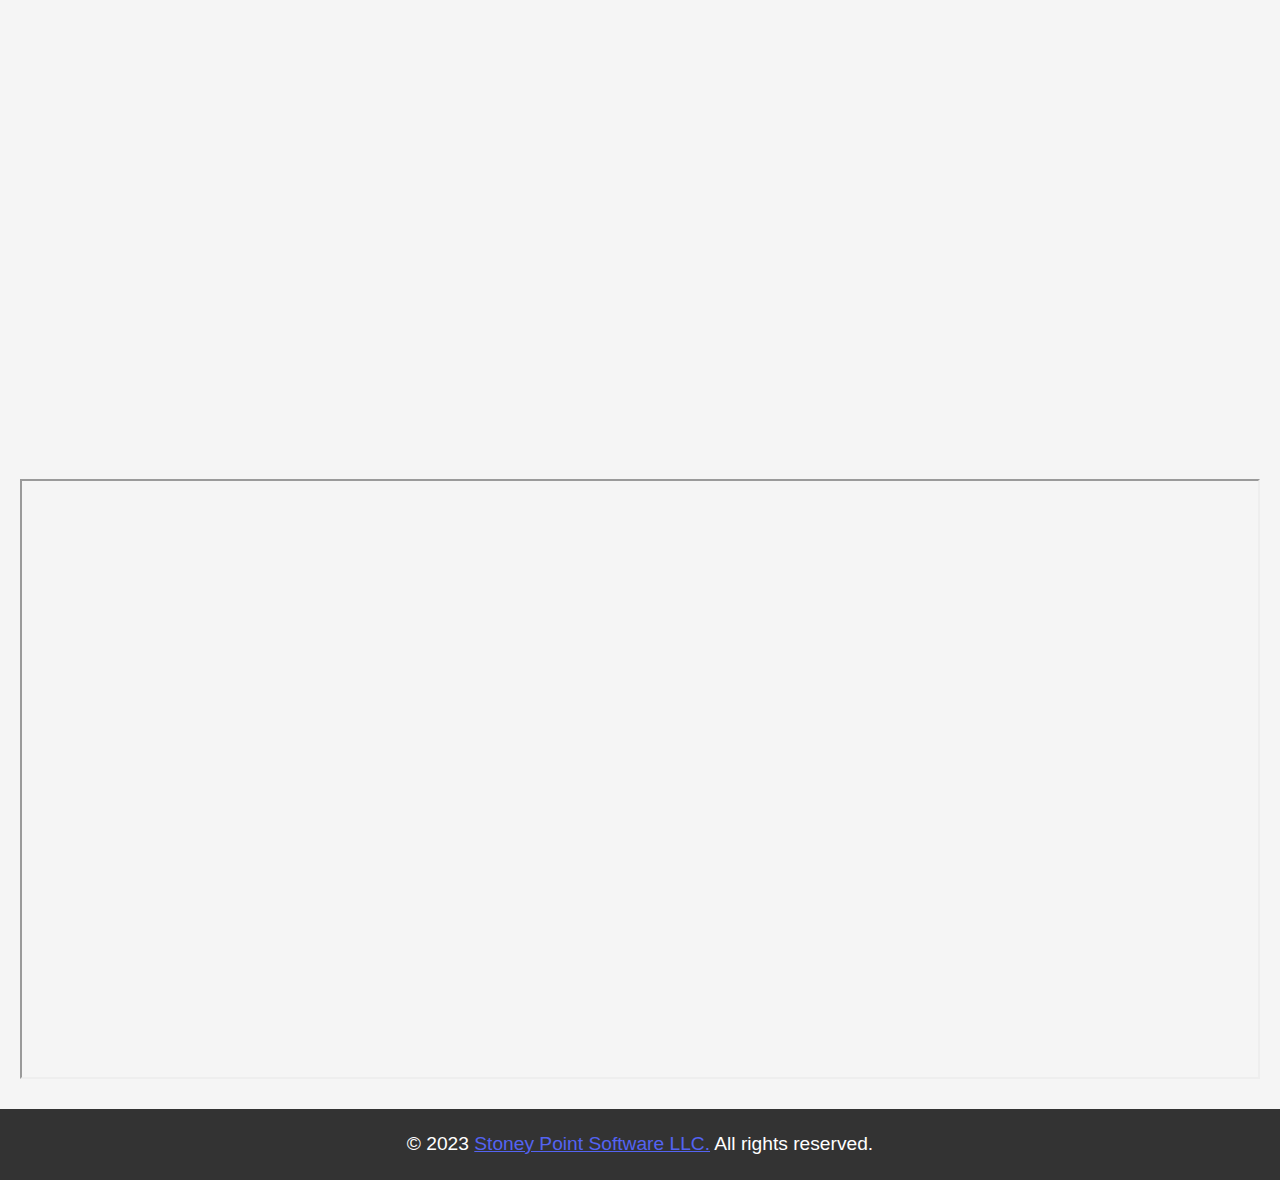
==== commit db03365d: "feat(index): add google form and google response sheet" ====
--- a/index.html
+++ b/index.html
@@ -113,7 +113,7 @@
 
         <section class="feedback">
             <h2>Feature Requests and Feedback</h2>
-            <div id="" style="width: 100%; max-width: 100%;">
+            <div id="feedback" style="width: 100%; max-width: 100%;">
                 <iframe src="https://docs.google.com/forms/d/e/1FAIpQLSeLBhEibbhmoh-R_Uc6yl6_xf13189TiF_fYsCiDEuKHfUBRQ/viewform?embedded=true" width="100%" height="610" frameborder="0" marginheight="0" marginwidth="0">Loading…</iframe>
             </div>
 
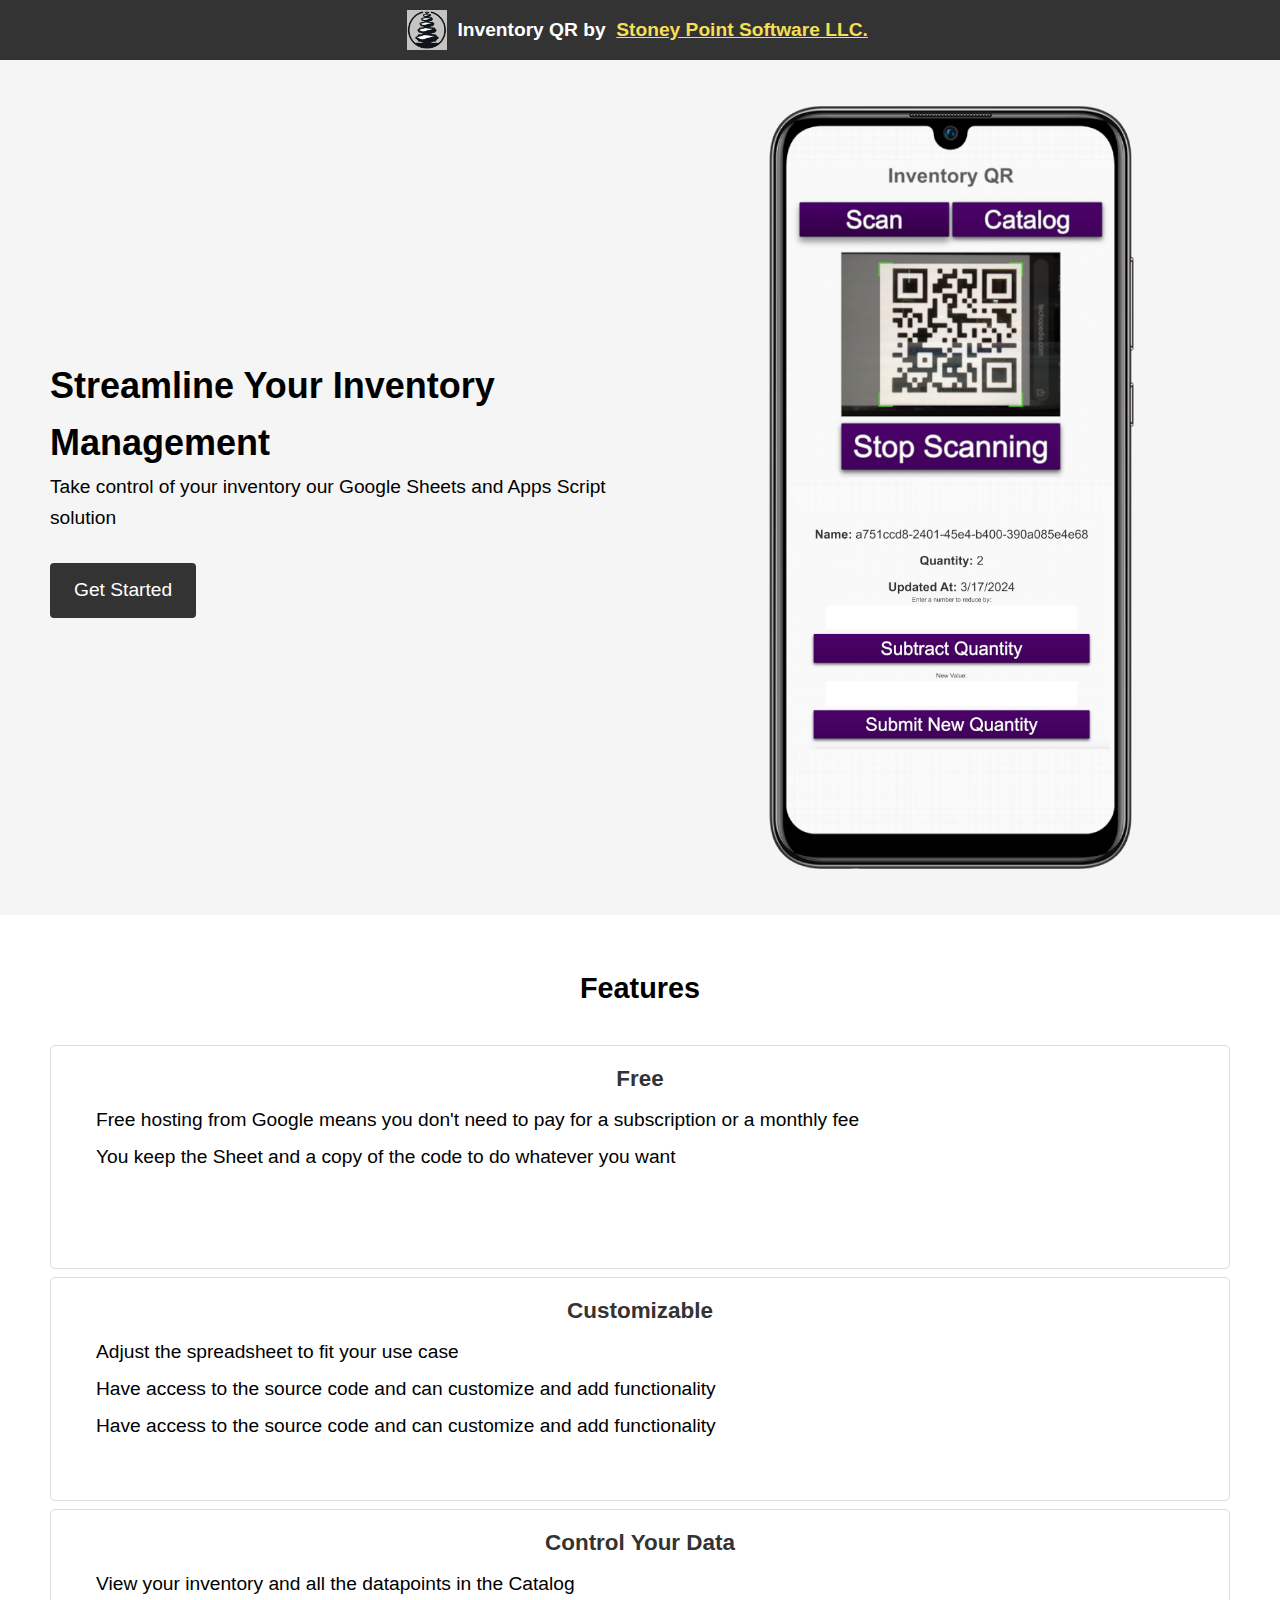
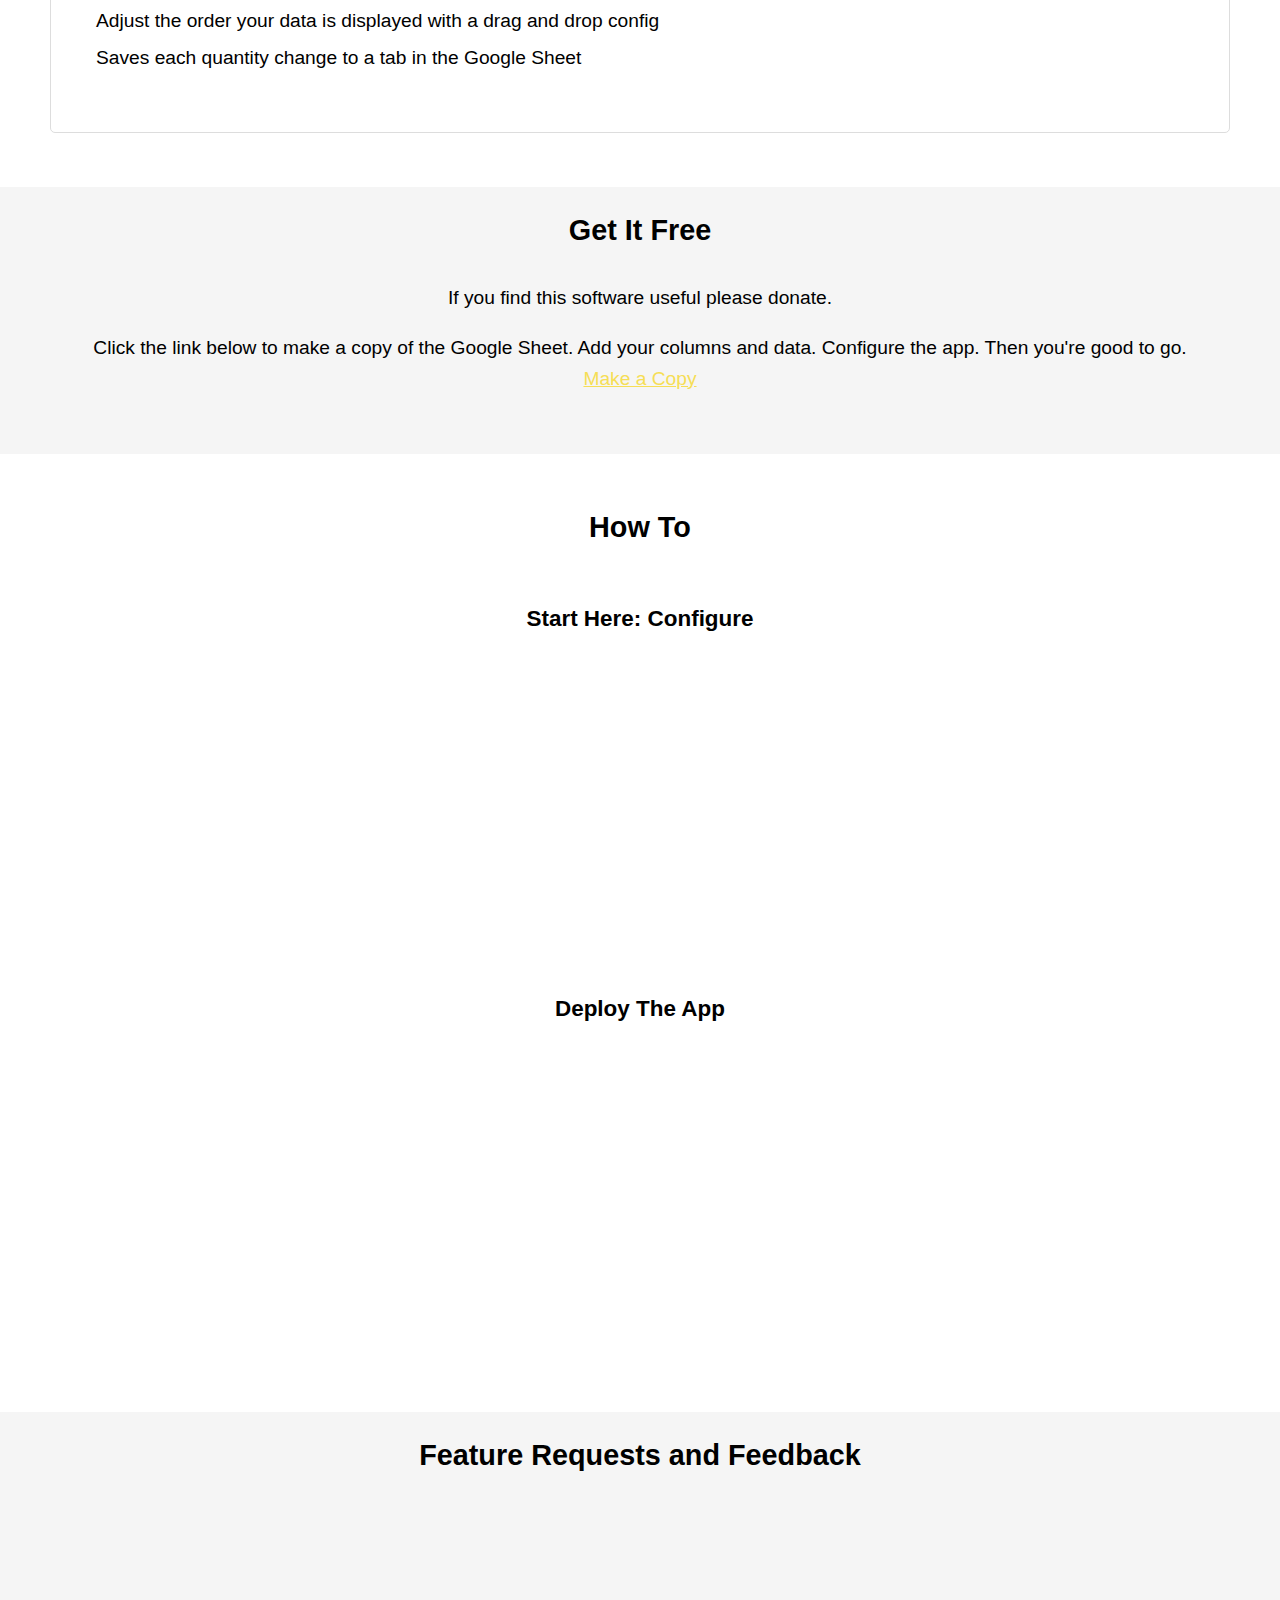
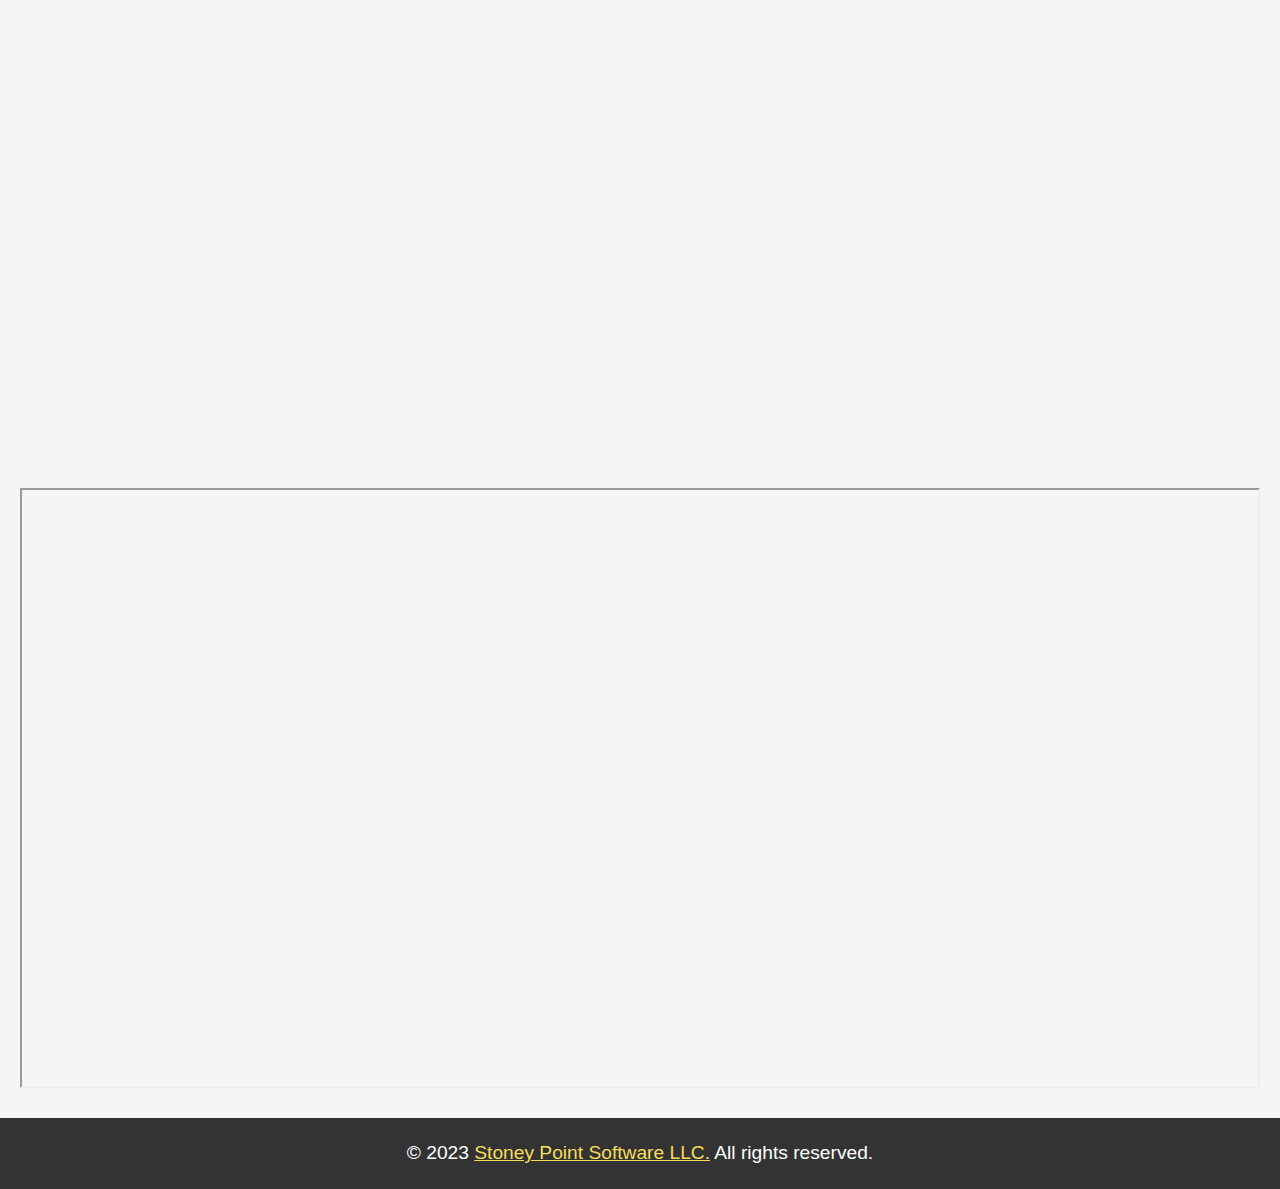
==== commit be96efa6: "feat(index): add logo; change a color" ====
--- a/index.html
+++ b/index.html
@@ -11,7 +11,7 @@
 <body>
     <header>
         <nav>
-            <div class="logo">Inventory QR by <a href="http://stoneypointsoftware.com">Stoney Point Software LLC.</a></div>
+            <div class="logo"> <img class="company-logo" src="./stoneypointlogo.png" /> &nbsp; Inventory QR by &nbsp;<a href="http://stoneypointsoftware.com"> Stoney Point Software LLC. </a> &nbsp;</div>
         </nav>
     </header>
 
--- a/styles.css
+++ b/styles.css
@@ -22,10 +22,18 @@
     display: flex;
     justify-content: space-between;
     align-items: center;
+    justify-content: center;
 }
 
 .logo {
     font-weight: bold;
+    display: flex;
+    align-items: center;   
+}
+
+.company-logo {
+    width:40px;
+    height: auto;
 }
 
 .donate-btn {
@@ -319,5 +327,9 @@
 }
 
 a {
-    color: #5463f2;
+    color: #f6de56;
+   
+}
+a:hover { 
+    color: #dcbe11;
 }